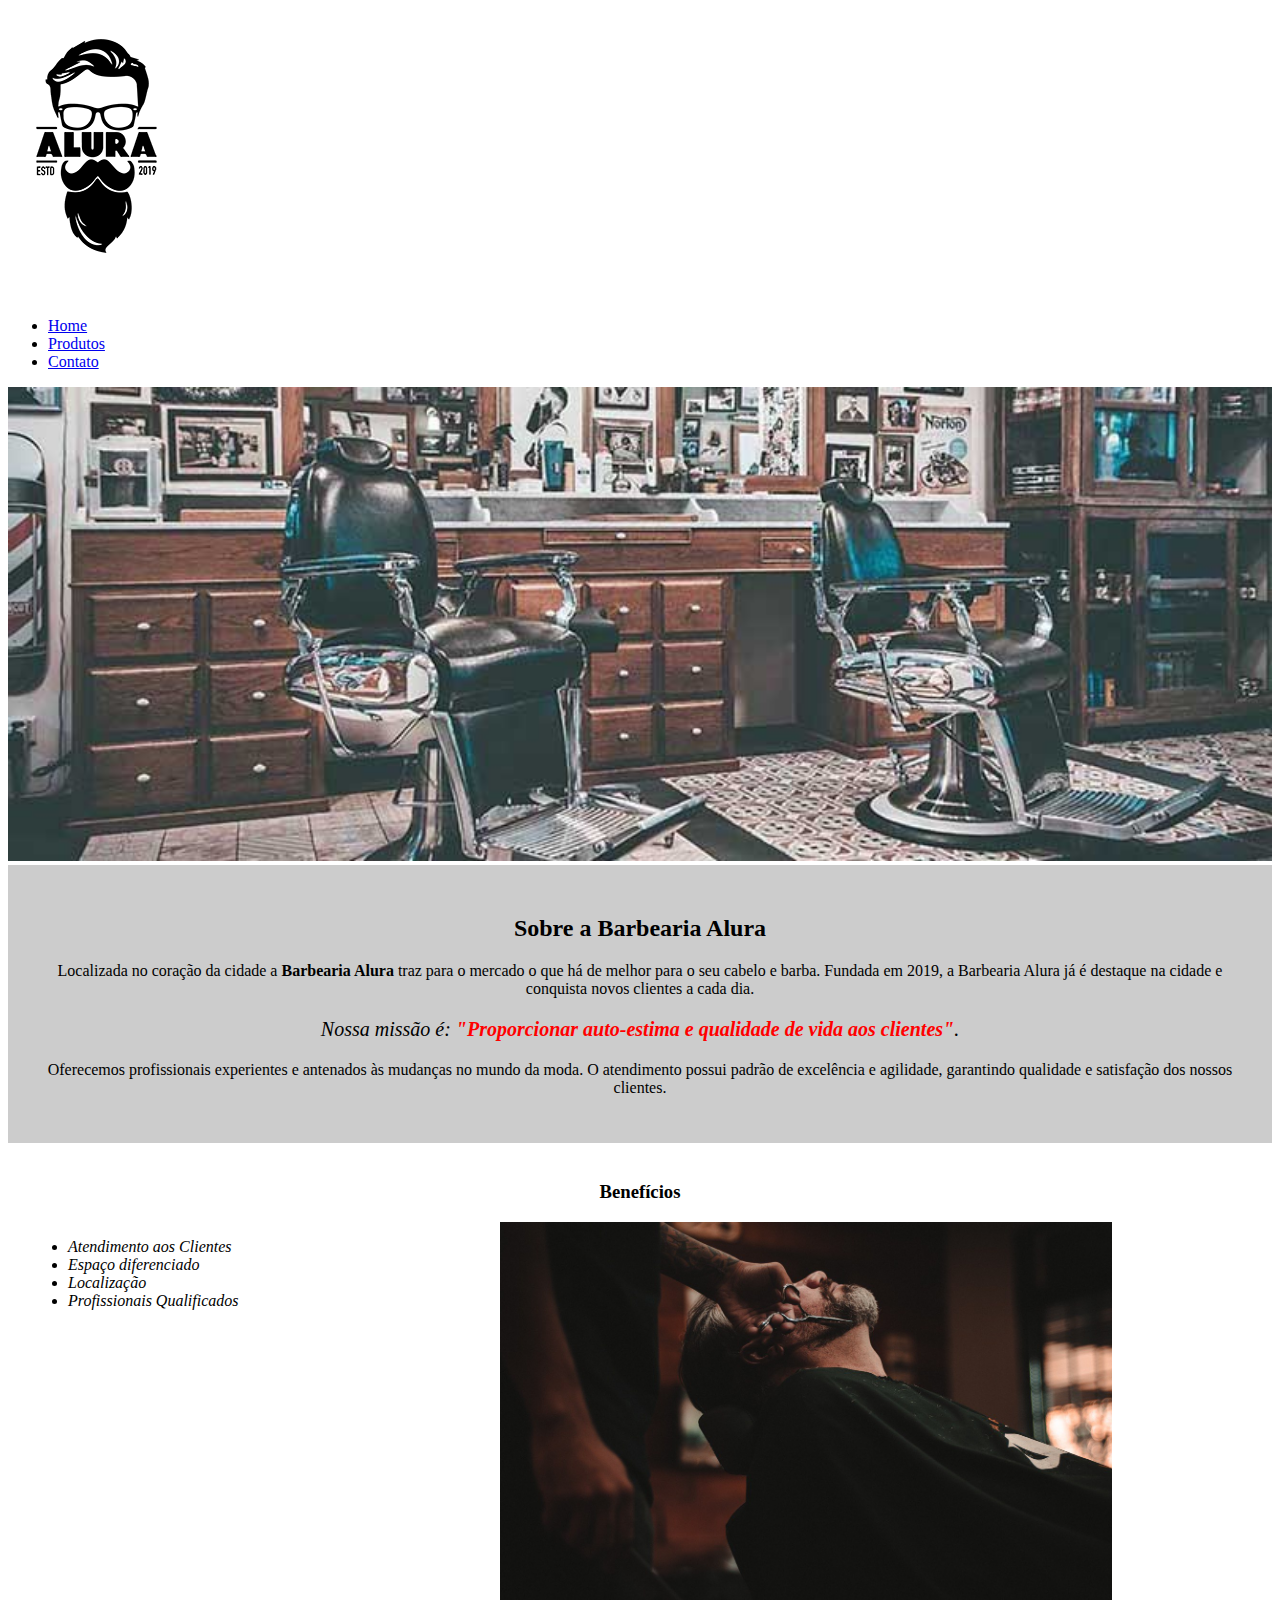
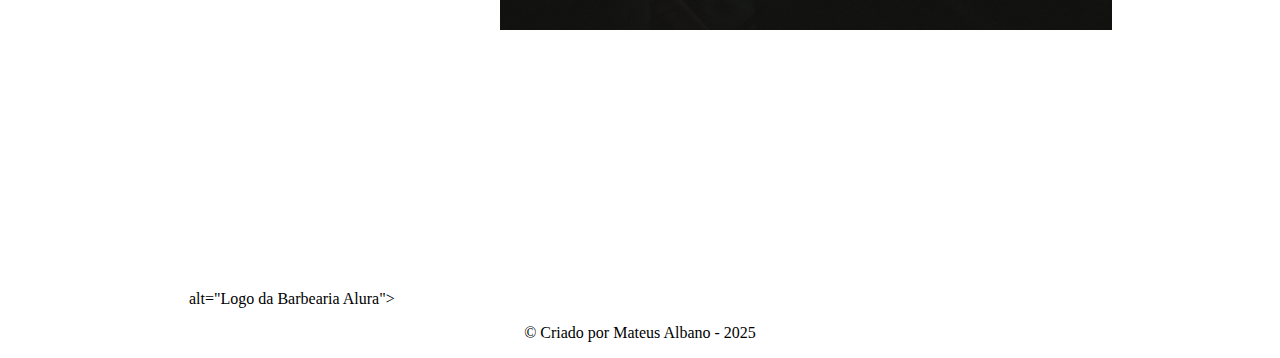
==== index.html @ 30a3f011 "." ====
<!DOCTYPE html>
<html lang="pt-br">
	<head>
		<meta charset="UTF-8">
		<title>Barbearia Alura</title>
		<link rel="stylesheet" href="style.css">
	</head>

	<body>
		<header>
      <div class="caixa">
      <h1><img src="logo.png"></h1>

      <nav>
      <ul>
        <li><a href="index.html">Home</a></li>
        <li><a href="produtos.html">Produtos</a></li>
        <li><a href="contato.html">Contato</a></li>
      </ul>
      </nav>
      </div>
    </header>
		<img id="banner" src="banner.jpg">
		<div class="principal">
			<h2 class="titulo-centralizado">Sobre a Barbearia Alura</h2>
	 
			<p>Localizada no coração da cidade a <strong>Barbearia Alura</strong> traz para o mercado o que há de melhor para o seu cabelo e barba. Fundada em 2019, a Barbearia Alura já é destaque na cidade e conquista novos clientes a cada dia.</p>

			<p id="missao"><em>Nossa missão é: <strong>"Proporcionar auto-estima e qualidade de vida aos clientes"</strong>.</em></p>

			<p>Oferecemos profissionais experientes e antenados às mudanças no mundo da moda. O atendimento possui padrão de excelência e agilidade, garantindo qualidade e satisfação dos nossos clientes.</p>
		</div>

		<div class="beneficios">
			<h3 class="titulo-centralizado">Benefícios</h3>

			<ul>
				<li class="itens">Atendimento aos Clientes</li>
				<li class="itens">Espaço diferenciado</li>
				<li class="itens">Localização</li>
				<li class="itens">Profissionais Qualificados</li>
			</ul>

			<img src="beneficios.jpg" class="imagembeneficios">
		</div>
		<footer>
			<img src="logo-branco.png"> alt="Logo da Barbearia Alura">
			<p class="copyright">&copy; Criado por Mateus Albano - 2025</p>
		  </footer>
	</body>
</html>
---- style.css ----
#banner {
	width:100%;
}

.principal{
	background: #CCCCCC;
	padding: 30px;
}

.titulo-principal {
	padding-left: 20px;
}

.titulo-centralizado {
	text-align: center
}

p {
	text-align: center;
}

#missao {
	font-size: 20px
}

em strong {
	color: #FF0000;
}

.itens {
	font-style: italic
}

.beneficios {
	background: #FFFFFF;
	padding: 20px;
}

ul {
	display: inline-block;
	vertical-align: top;
	width: 20%;
	margin-right: 15%;
}

.imagembeneficios {
	width: 50%;
}
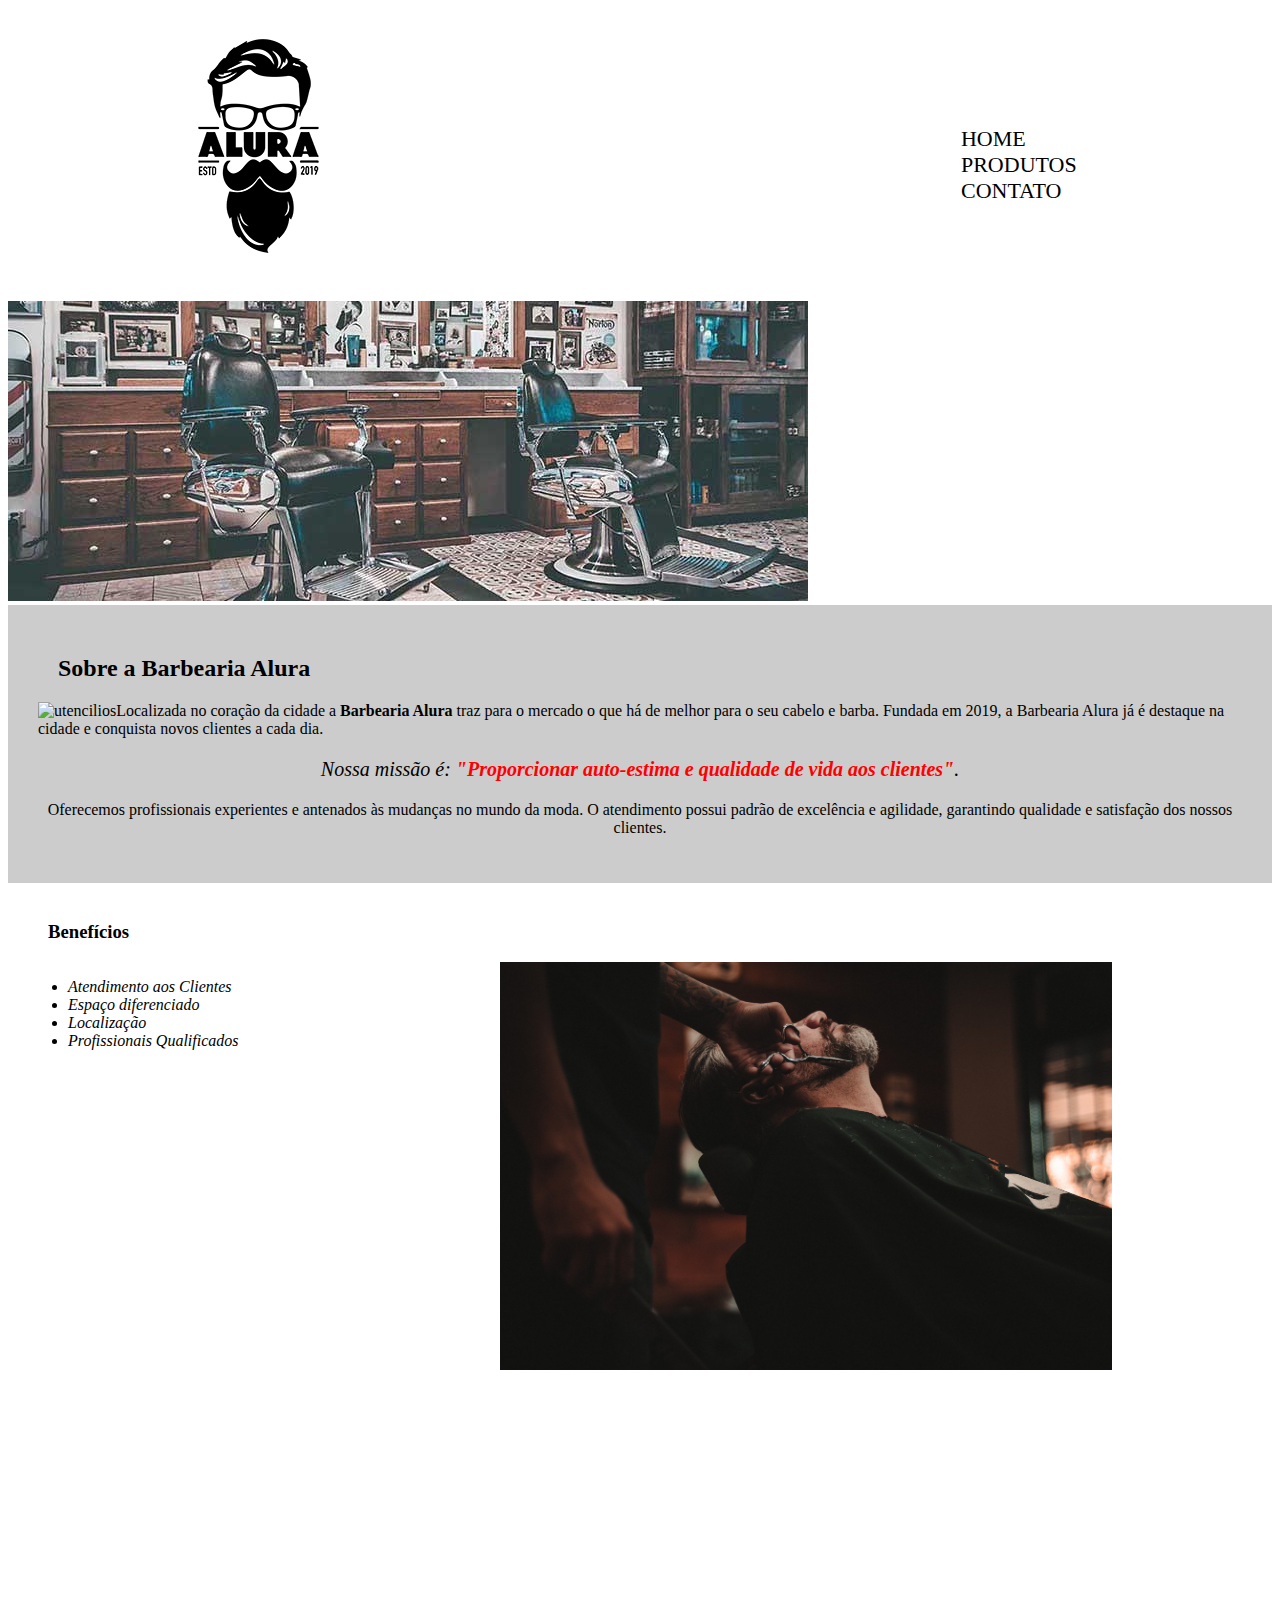
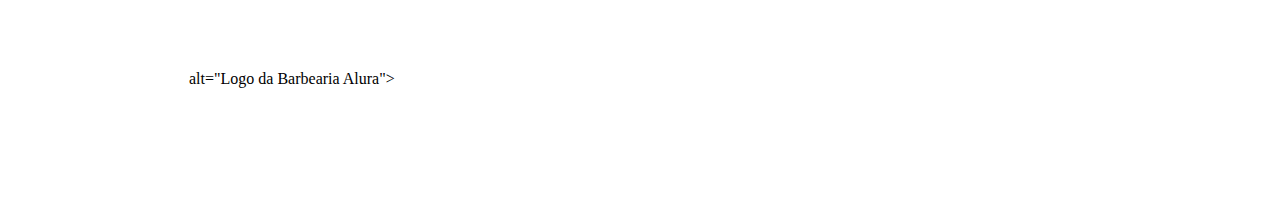
==== commit 00c3bb81: "." ====
--- a/index.html
+++ b/index.html
@@ -20,19 +20,20 @@
       </nav>
       </div>
     </header>
-		<img id="banner" src="banner.jpg">
-		<div class="principal">
-			<h2 class="titulo-centralizado">Sobre a Barbearia Alura</h2>
-	 
+		<img class="banner" src="banner.jpg">
+		<main>
+		<section class="principal">
+			<h2 class="titulo-principal">Sobre a Barbearia Alura</h2>
+	        <img class="utensilios" src="utencilios.jpg" alt="utencilios"
 			<p>Localizada no coração da cidade a <strong>Barbearia Alura</strong> traz para o mercado o que há de melhor para o seu cabelo e barba. Fundada em 2019, a Barbearia Alura já é destaque na cidade e conquista novos clientes a cada dia.</p>
 
 			<p id="missao"><em>Nossa missão é: <strong>"Proporcionar auto-estima e qualidade de vida aos clientes"</strong>.</em></p>
 
 			<p>Oferecemos profissionais experientes e antenados às mudanças no mundo da moda. O atendimento possui padrão de excelência e agilidade, garantindo qualidade e satisfação dos nossos clientes.</p>
-		</div>
+		</section>
 
-		<div class="beneficios">
-			<h3 class="titulo-centralizado">Benefícios</h3>
+		<section class="beneficios">
+			<h3 class="titulo-principal">Benefícios</h3>
 
 			<ul>
 				<li class="itens">Atendimento aos Clientes</li>
@@ -42,7 +43,8 @@
 			</ul>
 
 			<img src="beneficios.jpg" class="imagembeneficios">
-		</div>
+		</section>
+	    </main>
 		<footer>
 			<img src="logo-branco.png"> alt="Logo da Barbearia Alura">
 			<p class="copyright">&copy; Criado por Mateus Albano - 2025</p>
--- a/style.css
+++ b/style.css
@@ -1,3 +1,5 @@
+@import url(produtos.css);
+
 #banner {
 	width:100%;
 }
@@ -12,7 +14,7 @@
 }
 
 .titulo-centralizado {
-	text-align: center
+	text-align: center;
 }
 
 p {
@@ -20,7 +22,7 @@
 }
 
 #missao {
-	font-size: 20px
+	font-size: 20px;
 }
 
 em strong {
@@ -28,7 +30,7 @@
 }
 
 .itens {
-	font-style: italic
+	font-style: italic;
 }
 
 .beneficios {
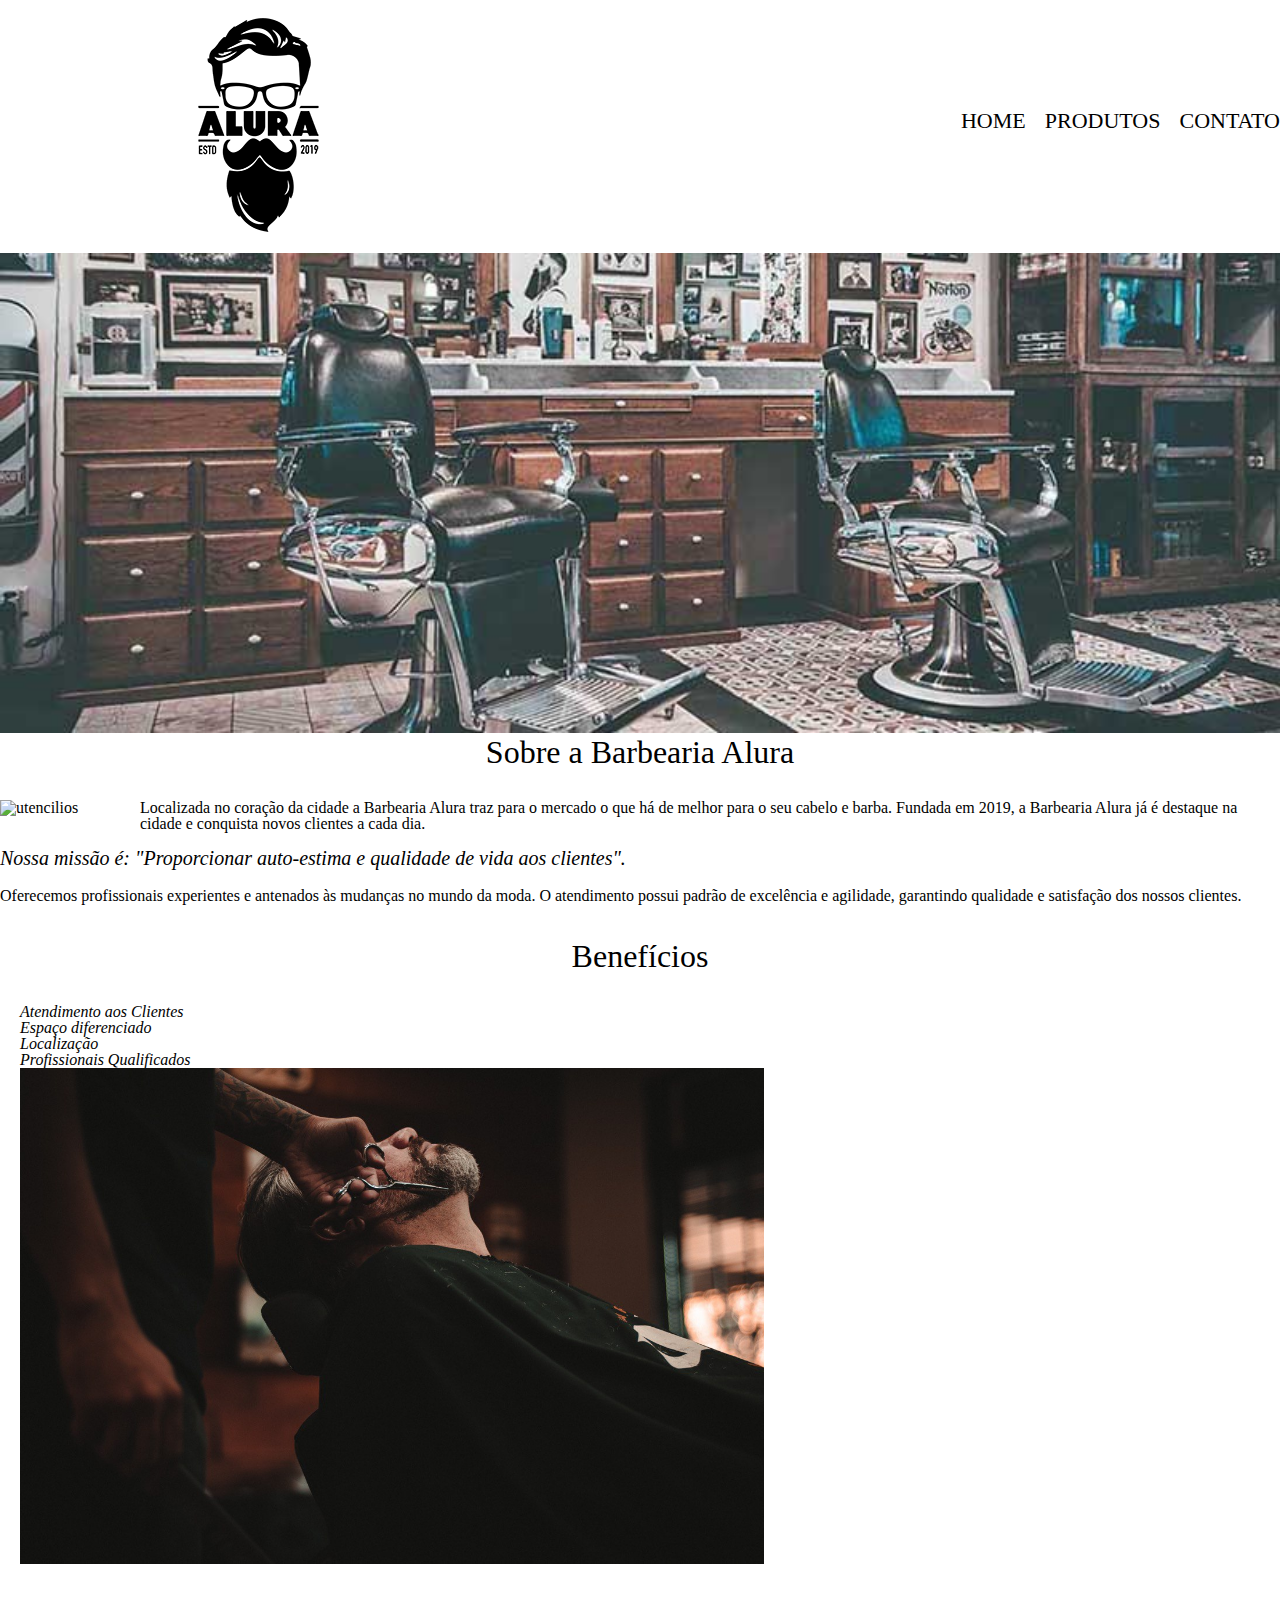
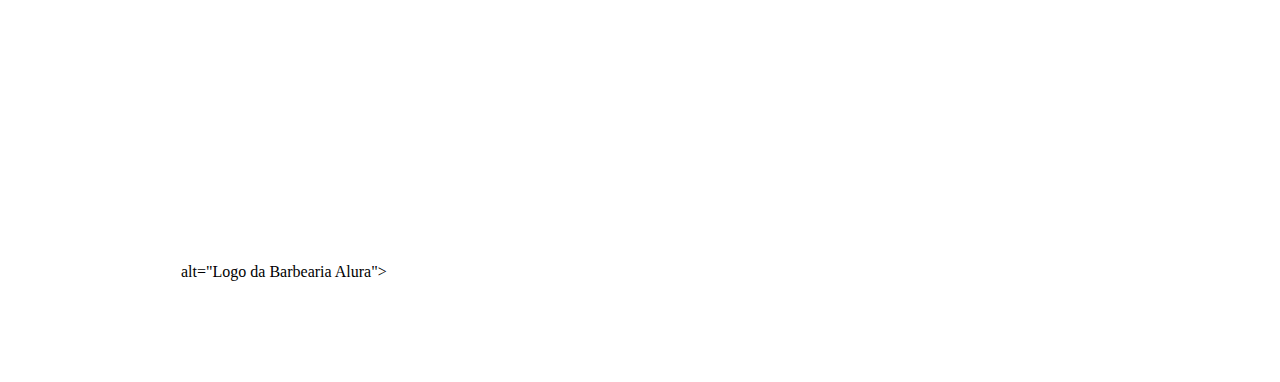
==== commit e2490d65: "." ====
--- a/index.html
+++ b/index.html
@@ -3,6 +3,13 @@
 	<head>
 		<meta charset="UTF-8">
 		<title>Barbearia Alura</title>
+
+		<link rel="preconnect" href="https://fonts.googleapis.com">
+        <link rel="preconnect" href="https://fonts.gstatic.com" crossorigin>
+
+        <link href="https://fonts.googleapis.com/css2?family=Roboto:ital,wght@0,100..900;1,100..900&display=swap" rel="stylesheet">
+
+		<link rel="stylesheet" href="reset.css">
 		<link rel="stylesheet" href="style.css">
 	</head>
 
--- a/style.css
+++ b/style.css
@@ -1,32 +1,40 @@
 @import url(produtos.css);
 
-#banner {
+.banner {
 	width:100%;
 }
 
-.principal{
-	background: #CCCCCC;
-	padding: 30px;
+.titulo-principal {
+	text-align: center;
+	font-size: 2em;
+	margin: 0 0 1em;
+	clear: left;
 }
 
-.titulo-principal {
-	padding-left: 20px;
+.principal p{
+	margin: 0 0 1em;
 }
 
-.titulo-centralizado {
-	text-align: center;
+.principal strong{
+	font-weight: bolt;
 }
 
-p {
-	text-align: center;
+.principal em{
+	font-style: italic;
 }
 
 #missao {
 	font-size: 20px;
 }
 
-em strong {
-	color: #FF0000;
+.utensilios{
+	width: 120px;
+	float: left;
+	margin: 0 20px 20px 0;
+}
+
+.imagembeneficios {
+	width: 60%;
 }
 
 .itens {
@@ -37,14 +45,3 @@
 	background: #FFFFFF;
 	padding: 20px;
 }
-
-ul {
-	display: inline-block;
-	vertical-align: top;
-	width: 20%;
-	margin-right: 15%;
-}
-
-.imagembeneficios {
-	width: 50%;
-}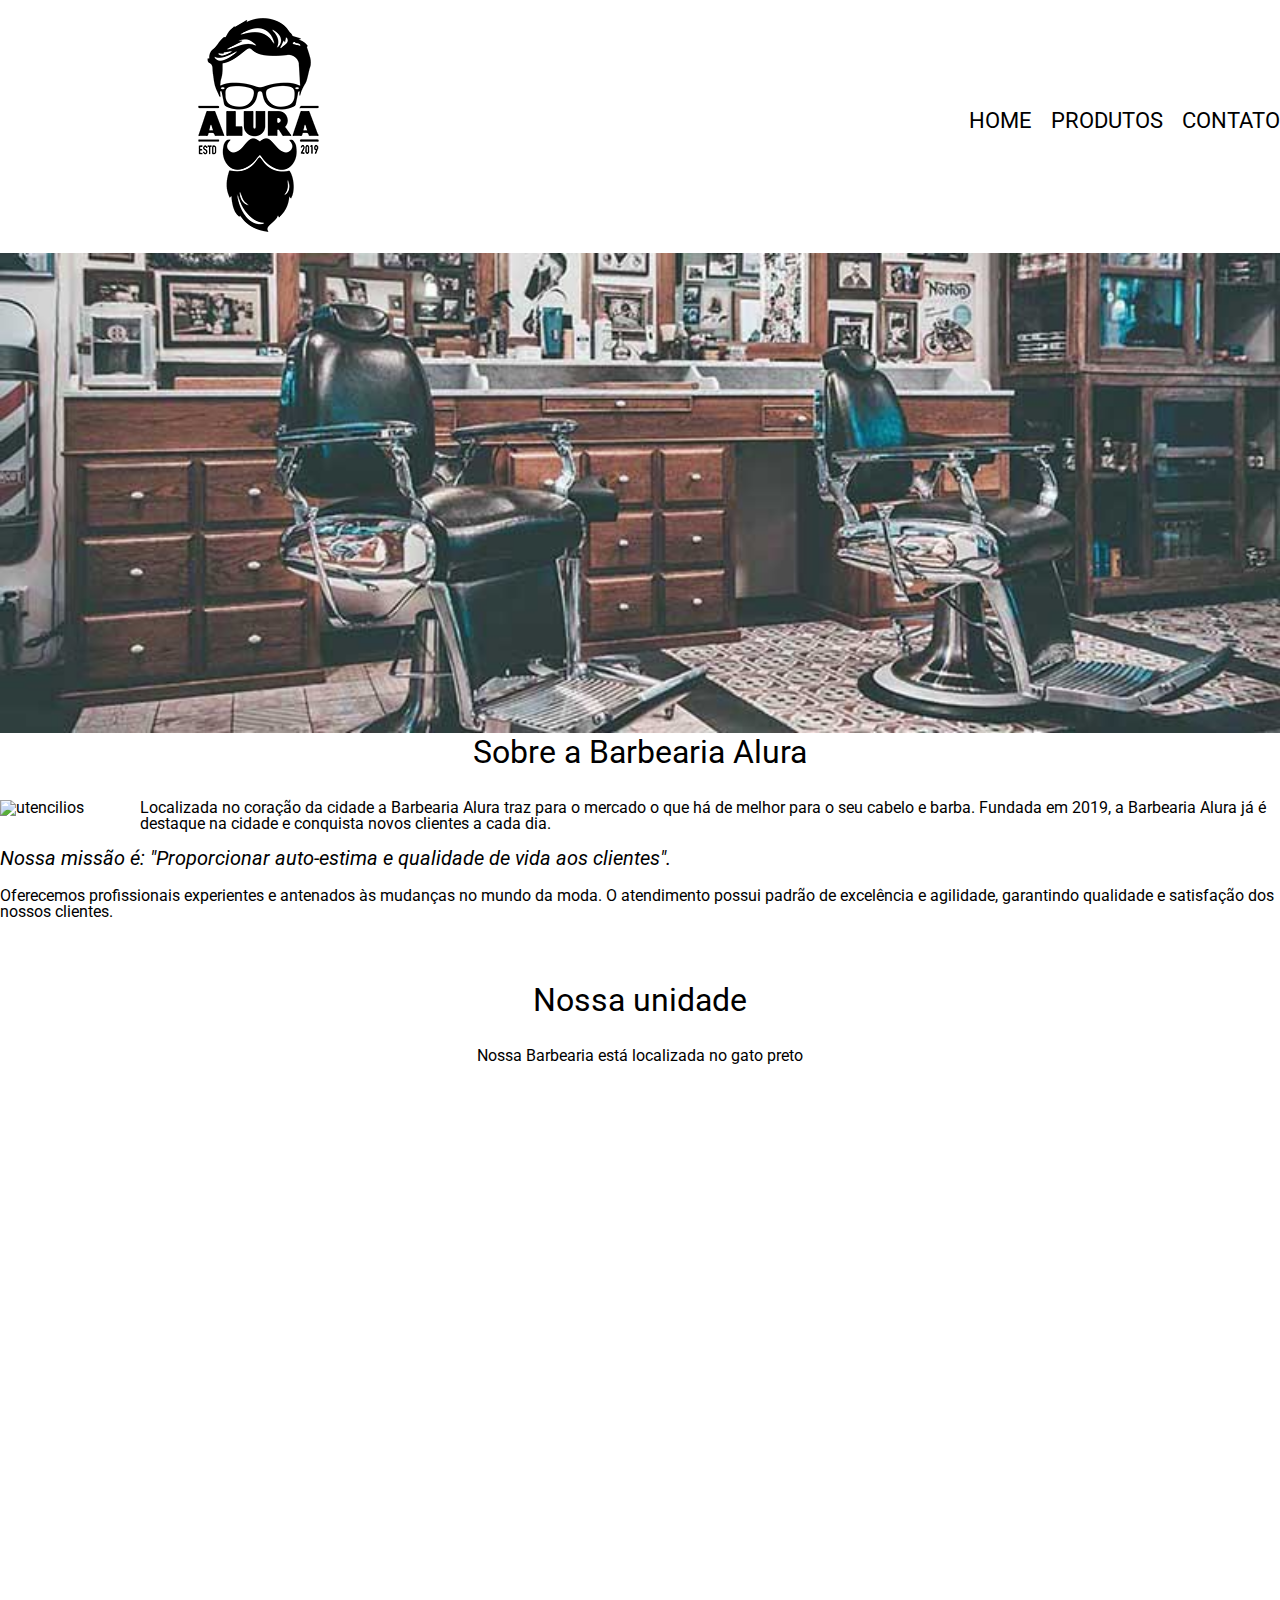
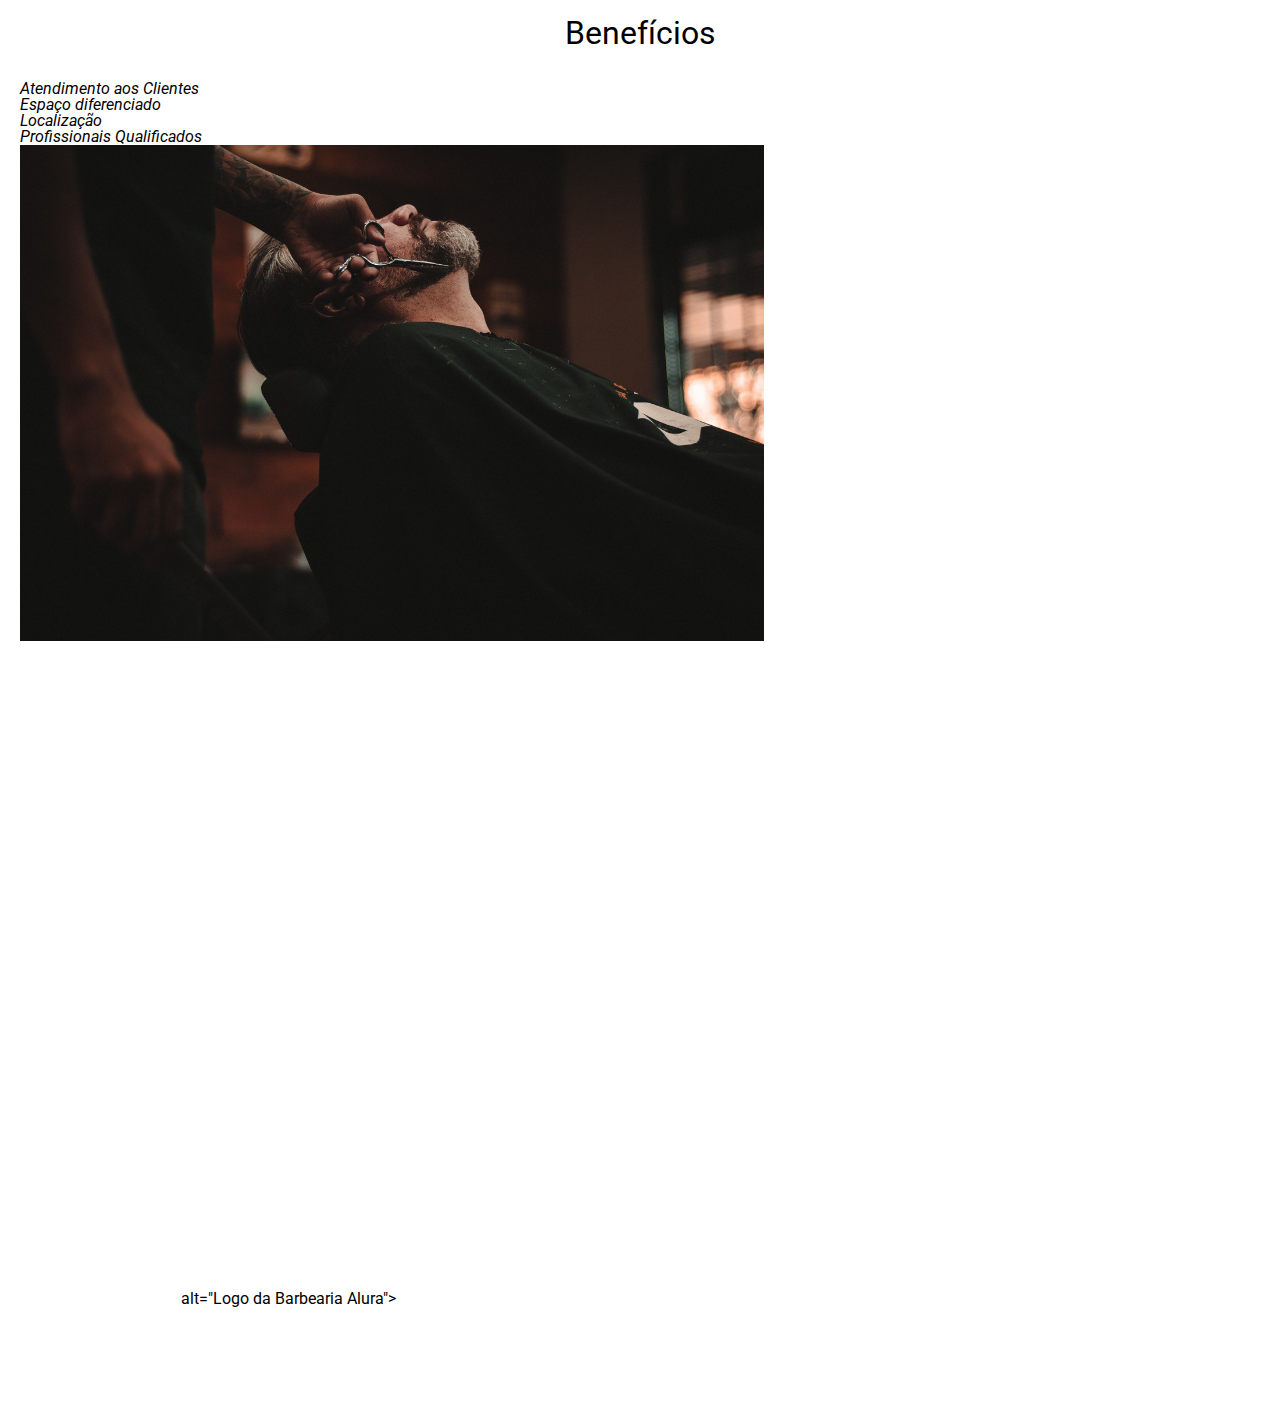
==== commit 0afdb4fd: "." ====
--- a/index.html
+++ b/index.html
@@ -38,7 +38,13 @@
 
 			<p>Oferecemos profissionais experientes e antenados às mudanças no mundo da moda. O atendimento possui padrão de excelência e agilidade, garantindo qualidade e satisfação dos nossos clientes.</p>
 		</section>
+        
+		<section class="mapa">
+			<h3 class="titulo-principal">Nossa unidade</h3>
+			<p>Nossa Barbearia está localizada no gato preto</p>
 
+			<iframe src="https://www.google.com/maps/embed?pb=!1m18!1m12!1m3!1d1716.469434091411!2d-49.27812072218901!3d-25.4307005238705!2m3!1f0!2f0!3f0!3m2!1i1024!2i768!4f13.1!3m3!1m2!1s0x94dce40d139c1a7f%3A0xa064ce30c9a856b1!2sRestaurante%20Gato%20Preto!5e0!3m2!1spt-BR!2sbr!4v1743503629495!5m2!1spt-BR!2sbr" width="100%" height="450" style="border:0;" allowfullscreen="" loading="lazy" referrerpolicy="no-referrer-when-downgrade"></iframe>
+		</section>
 		<section class="beneficios">
 			<h3 class="titulo-principal">Benefícios</h3>
 
@@ -50,6 +56,10 @@
 			</ul>
 
 			<img src="beneficios.jpg" class="imagembeneficios">
+
+			<div class="video">
+				<iframe width="560" height="315" src="https://www.youtube.com/embed/wcVVXUV0YUY?si=PmMMXOGpDenG_Gcp" title="YouTube video player" frameborder="0" allow="accelerometer; autoplay; clipboard-write; encrypted-media; gyroscope; picture-in-picture; web-share" referrerpolicy="strict-origin-when-cross-origin" allowfullscreen></iframe>
+			</div>
 		</section>
 	    </main>
 		<footer>
--- a/style.css
+++ b/style.css
@@ -1,4 +1,8 @@
 @import url(produtos.css);
+
+body{
+	font-family: 'Roboto', sans-serif;
+}
 
 .banner {
 	width:100%;
@@ -45,3 +49,17 @@
 	background: #FFFFFF;
 	padding: 20px;
 }
+
+.mapa {
+	padding: 3em 0;
+}
+
+.mapa p{
+	margin: 0 0 2em;
+	text-align: center;
+}
+
+.video{
+	width: 560px;
+	margin: 1em auto;
+}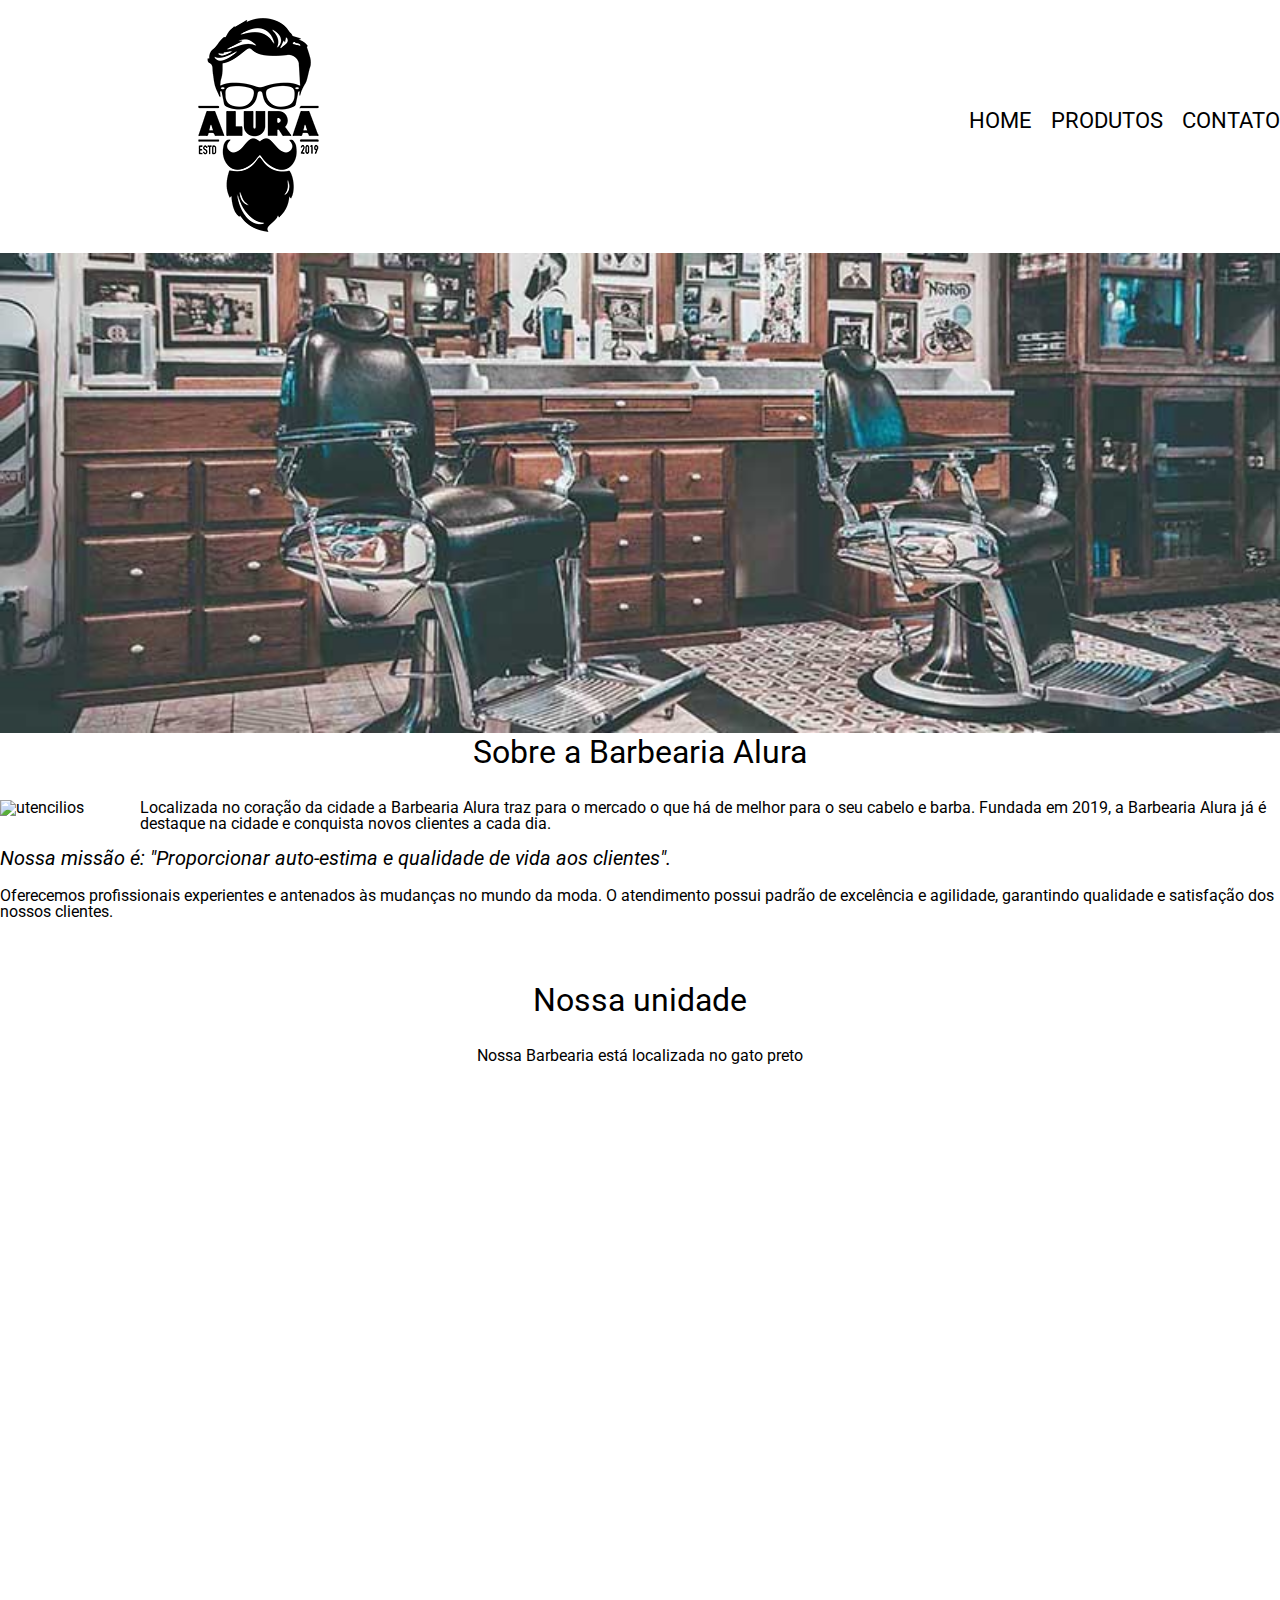
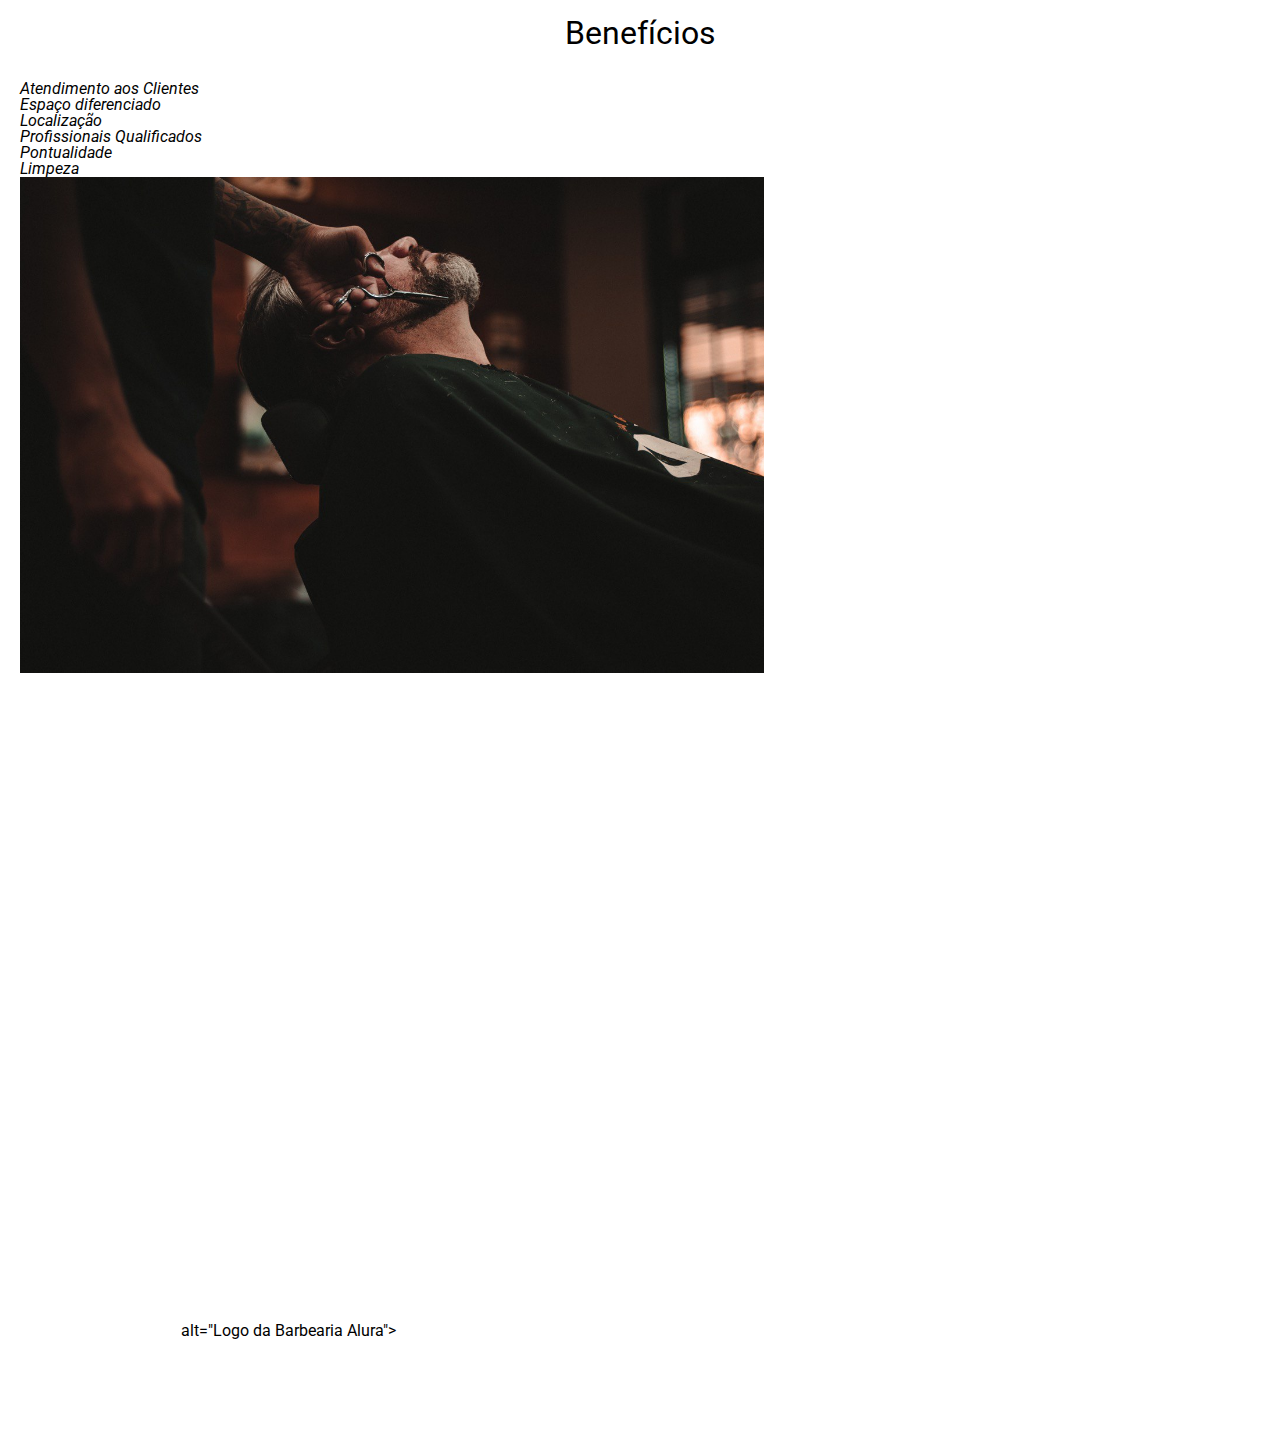
==== commit 09a53052: "." ====
--- a/index.html
+++ b/index.html
@@ -45,14 +45,18 @@
 
 			<iframe src="https://www.google.com/maps/embed?pb=!1m18!1m12!1m3!1d1716.469434091411!2d-49.27812072218901!3d-25.4307005238705!2m3!1f0!2f0!3f0!3m2!1i1024!2i768!4f13.1!3m3!1m2!1s0x94dce40d139c1a7f%3A0xa064ce30c9a856b1!2sRestaurante%20Gato%20Preto!5e0!3m2!1spt-BR!2sbr!4v1743503629495!5m2!1spt-BR!2sbr" width="100%" height="450" style="border:0;" allowfullscreen="" loading="lazy" referrerpolicy="no-referrer-when-downgrade"></iframe>
 		</section>
+
 		<section class="beneficios">
 			<h3 class="titulo-principal">Benefícios</h3>
 
-			<ul>
+			<div class="conteudo-beneficios">
+			<ul classe="lista-beneficios">
 				<li class="itens">Atendimento aos Clientes</li>
 				<li class="itens">Espaço diferenciado</li>
 				<li class="itens">Localização</li>
 				<li class="itens">Profissionais Qualificados</li>
+				<li class="itens">Pontualidade</li>
+				<li class="itens">Limpeza</li>
 			</ul>
 
 			<img src="beneficios.jpg" class="imagembeneficios">
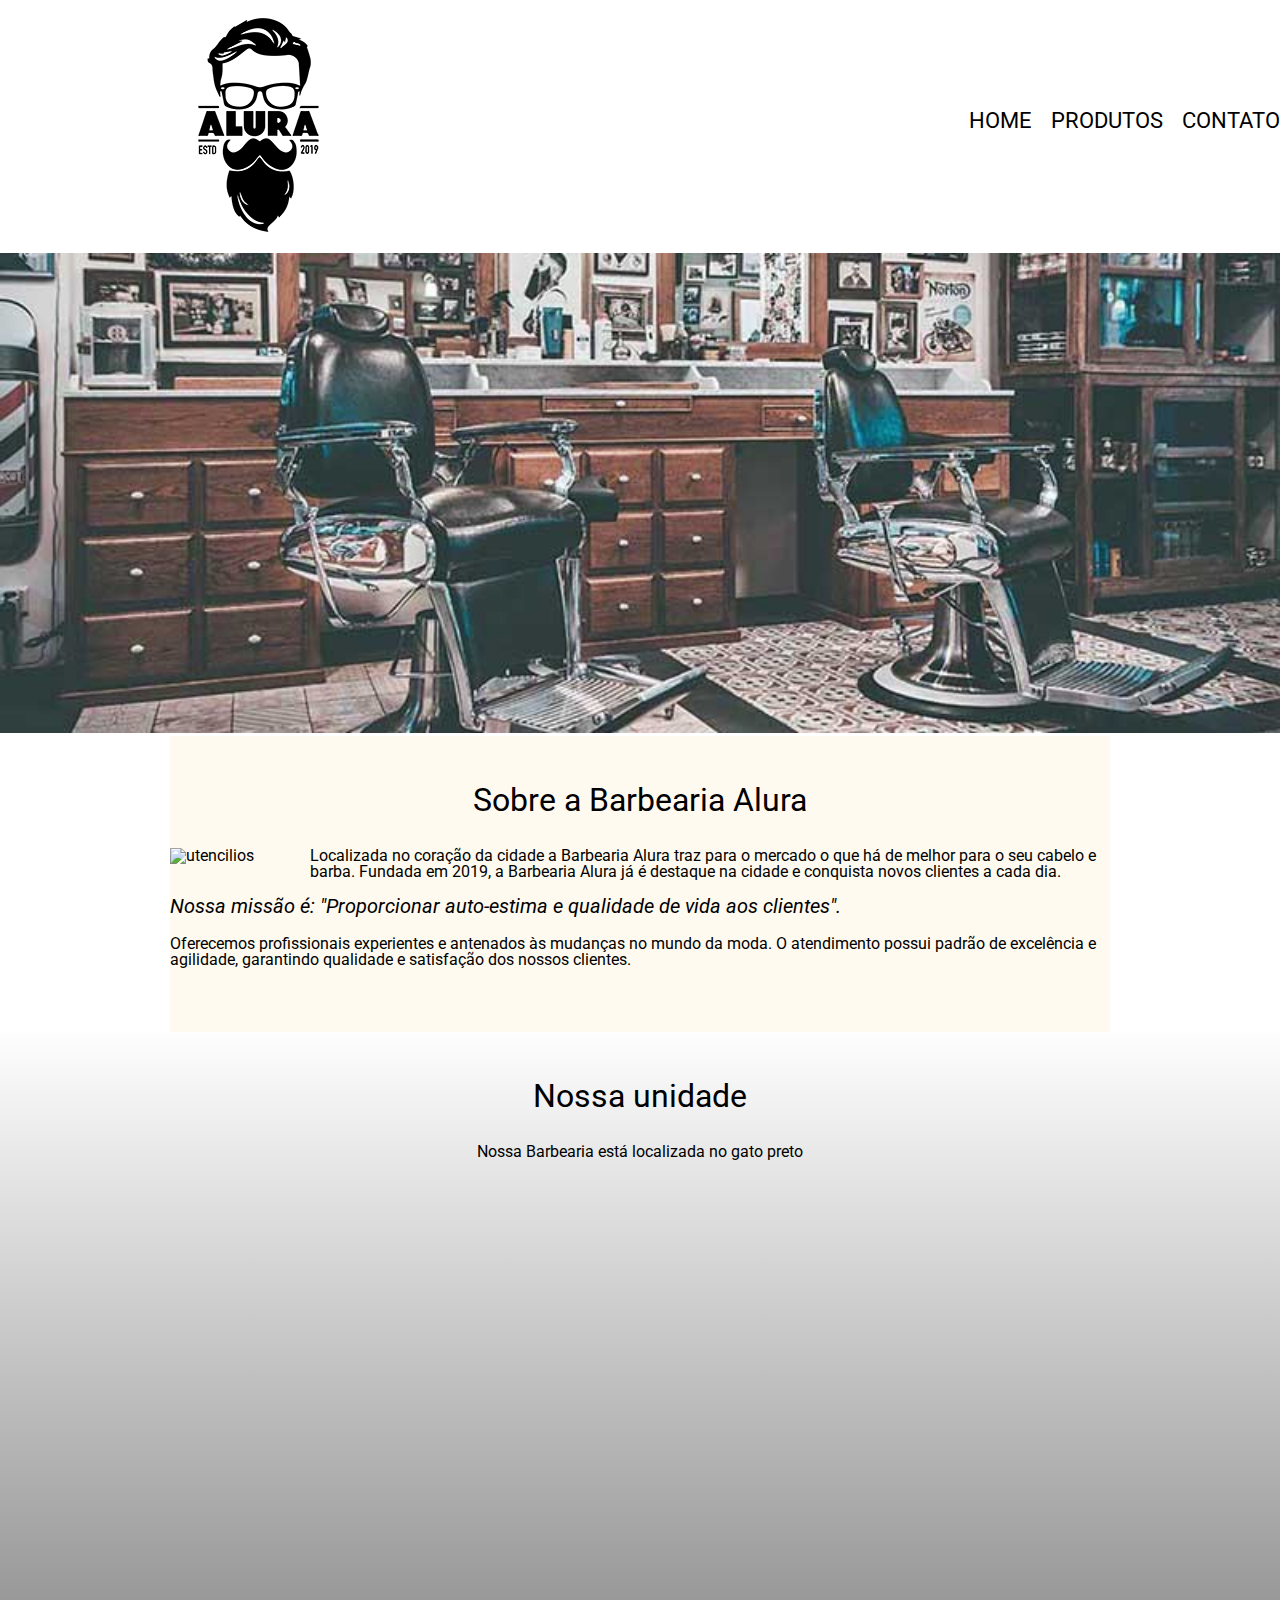
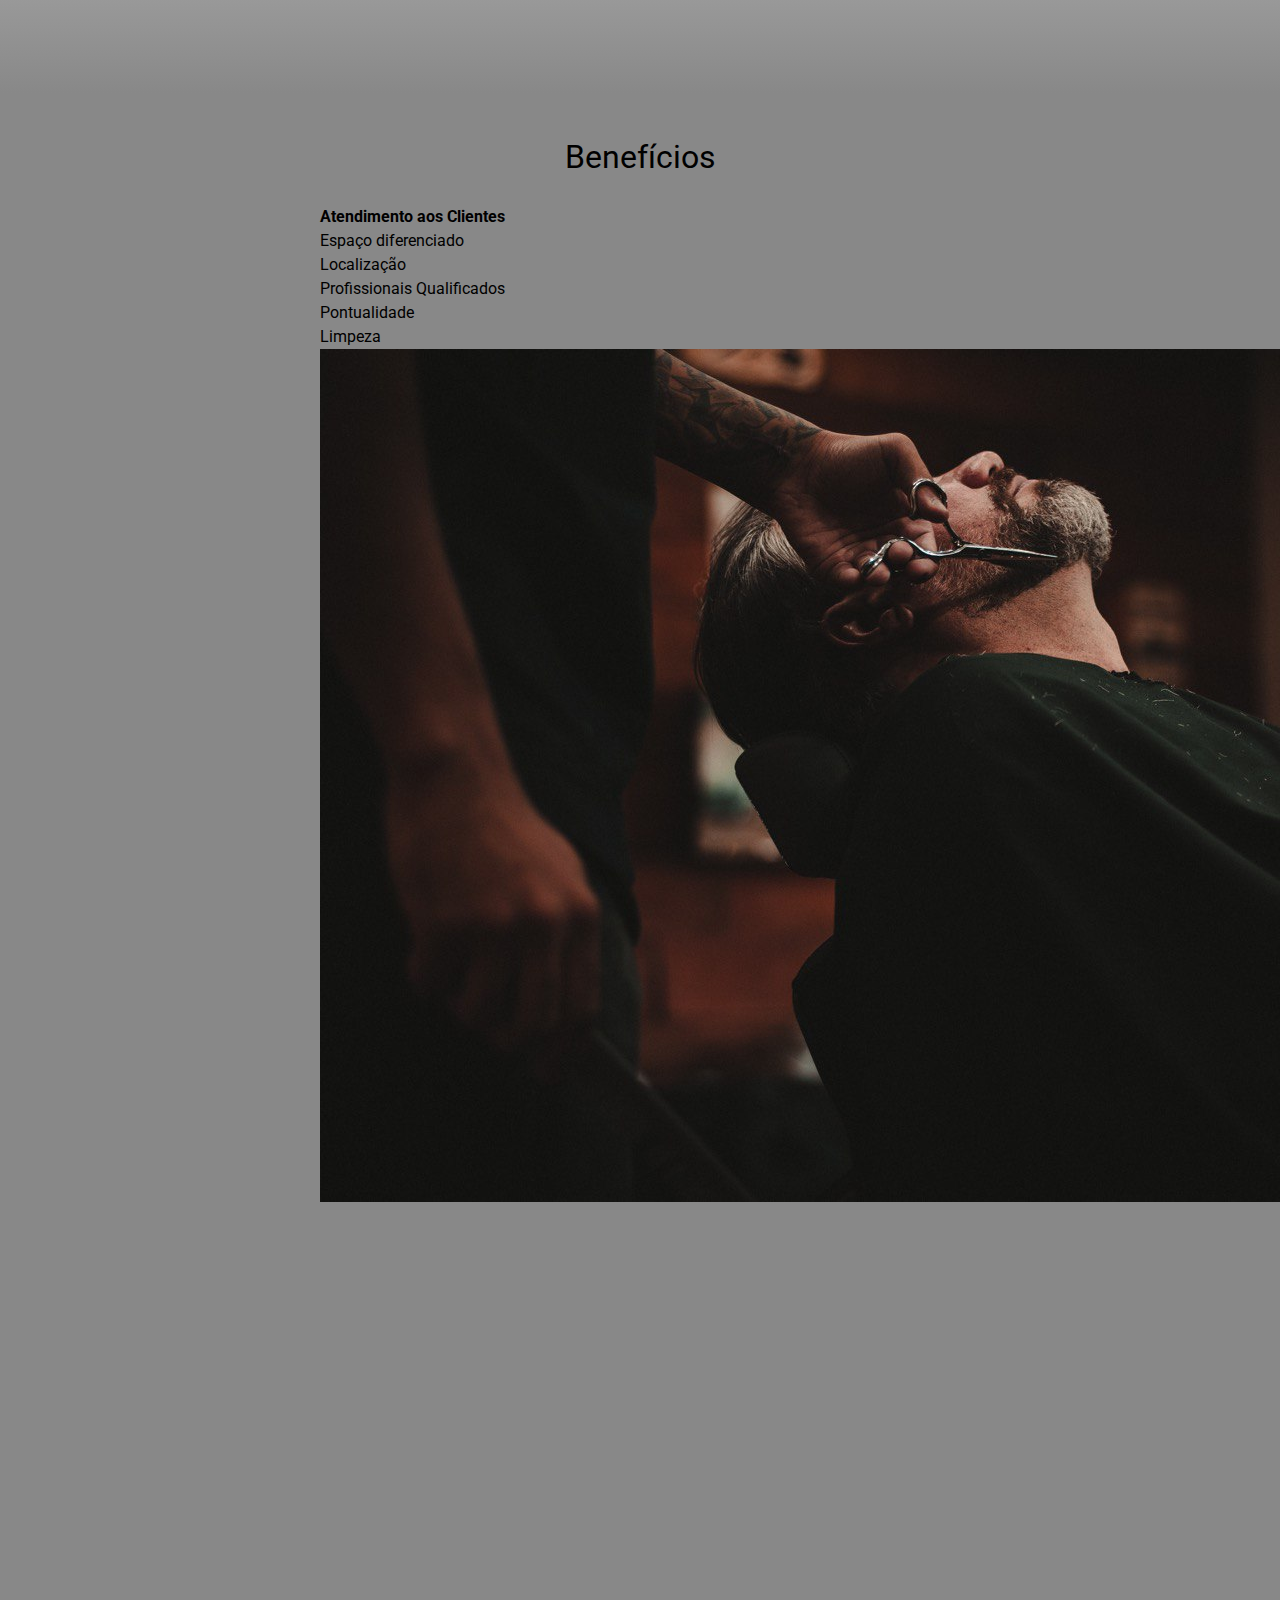
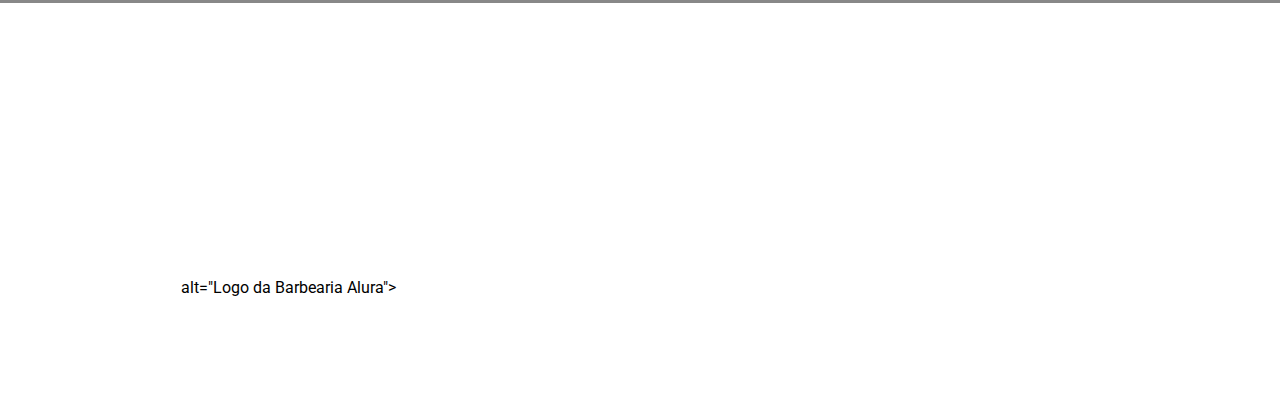
==== commit bb8348ec: "." ====
--- a/index.html
+++ b/index.html
@@ -60,6 +60,7 @@
 			</ul>
 
 			<img src="beneficios.jpg" class="imagembeneficios">
+			</div>
 
 			<div class="video">
 				<iframe width="560" height="315" src="https://www.youtube.com/embed/wcVVXUV0YUY?si=PmMMXOGpDenG_Gcp" title="YouTube video player" frameborder="0" allow="accelerometer; autoplay; clipboard-write; encrypted-media; gyroscope; picture-in-picture; web-share" referrerpolicy="strict-origin-when-cross-origin" allowfullscreen></iframe>
--- a/style.css
+++ b/style.css
@@ -13,6 +13,13 @@
 	font-size: 2em;
 	margin: 0 0 1em;
 	clear: left;
+}
+
+.principal{
+	padding: 3em 0;
+	background: floralwhite;
+	width: 940px;
+	margin: 0 auto;
 }
 
 .principal p{
@@ -37,21 +44,37 @@
 	margin: 0 20px 20px 0;
 }
 
-.imagembeneficios {
+.beneficios {
+	background: #888888;
+	padding: 3em 0;
+}
+
+.conteudo-beneficios{
+	width: 640px;
+	margin: 0 auto;
+}
+
+.lista-beneficios{
+	width: 40%;
+	display: inline-block;
+	vertical-align: top;
+}
+
+.imagem-beneficios {
 	width: 60%;
 }
 
 .itens {
-	font-style: italic;
+	line-height: 1.5;
 }
 
-.beneficios {
-	background: #FFFFFF;
-	padding: 20px;
+.itens:first-child{
+	font-weight: bold;
 }
 
 .mapa {
 	padding: 3em 0;
+	background: linear-gradient(#fefefe, #888888);
 }
 
 .mapa p{
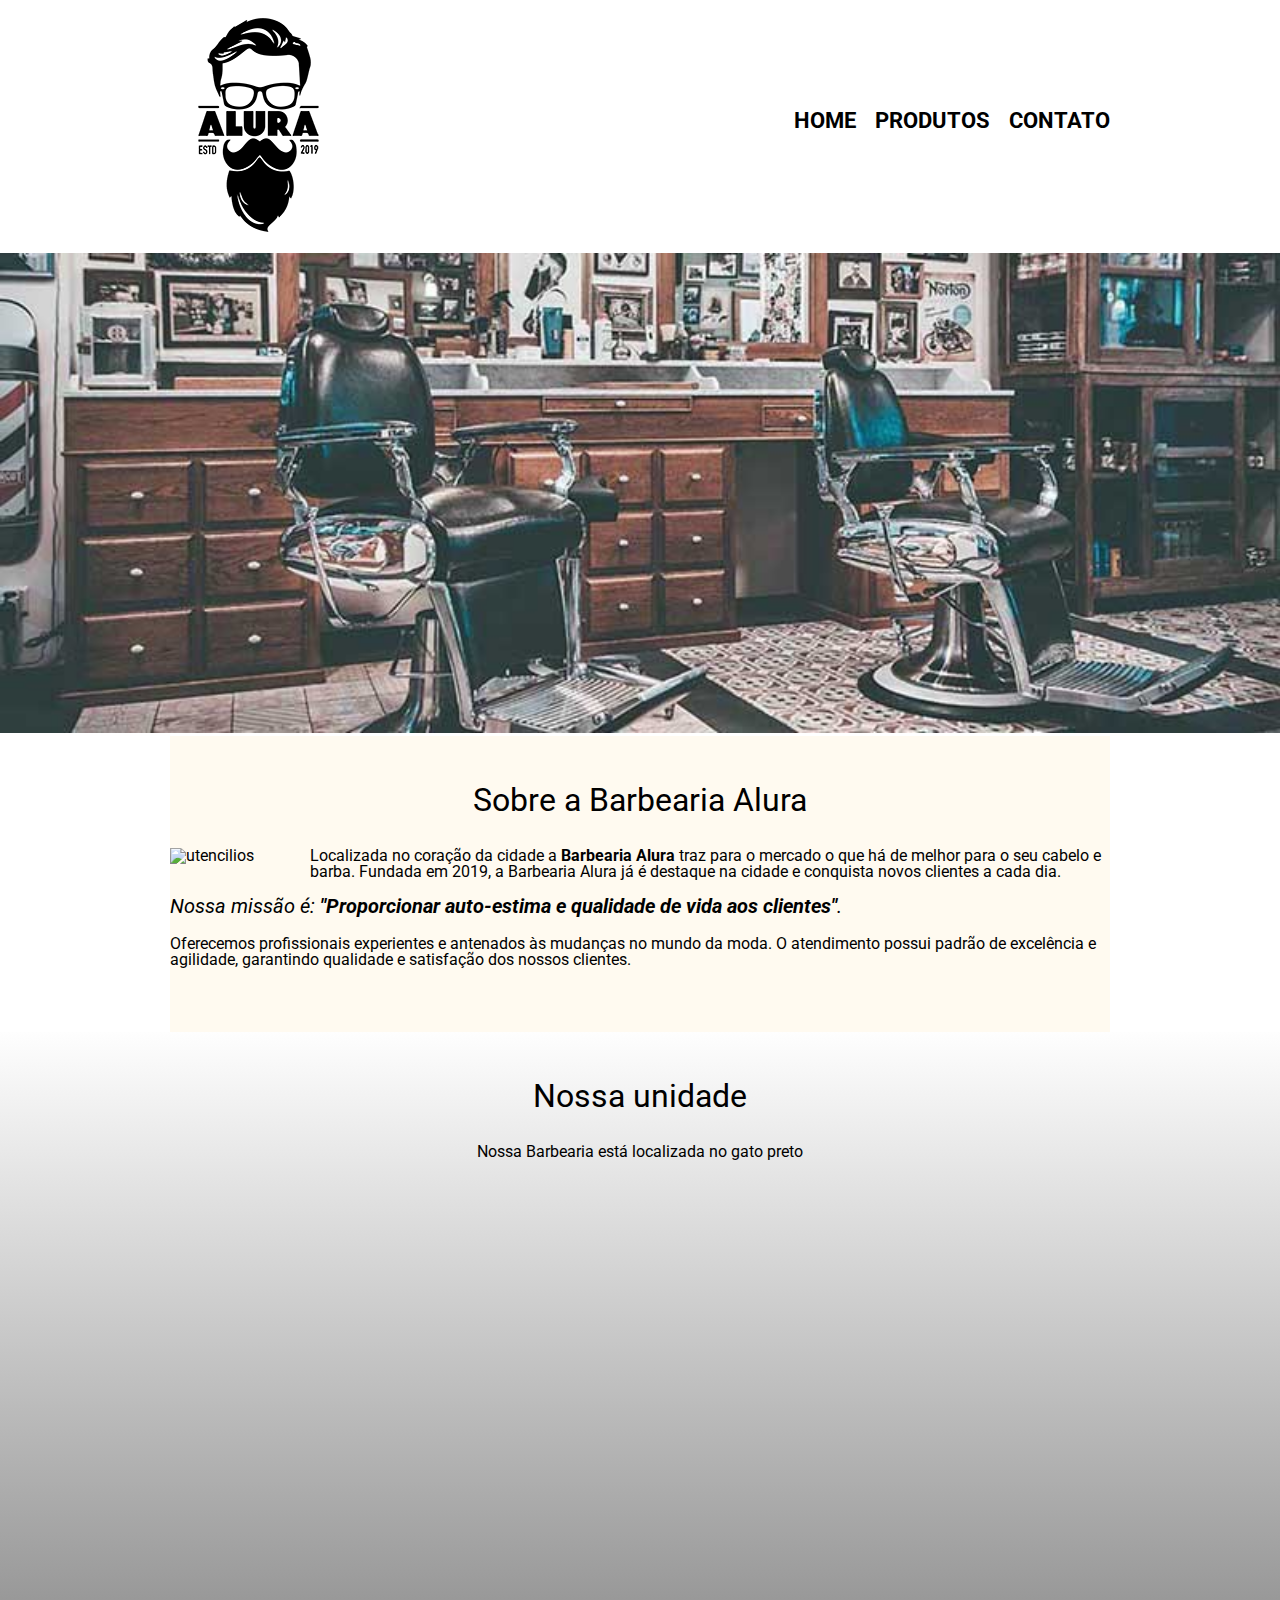
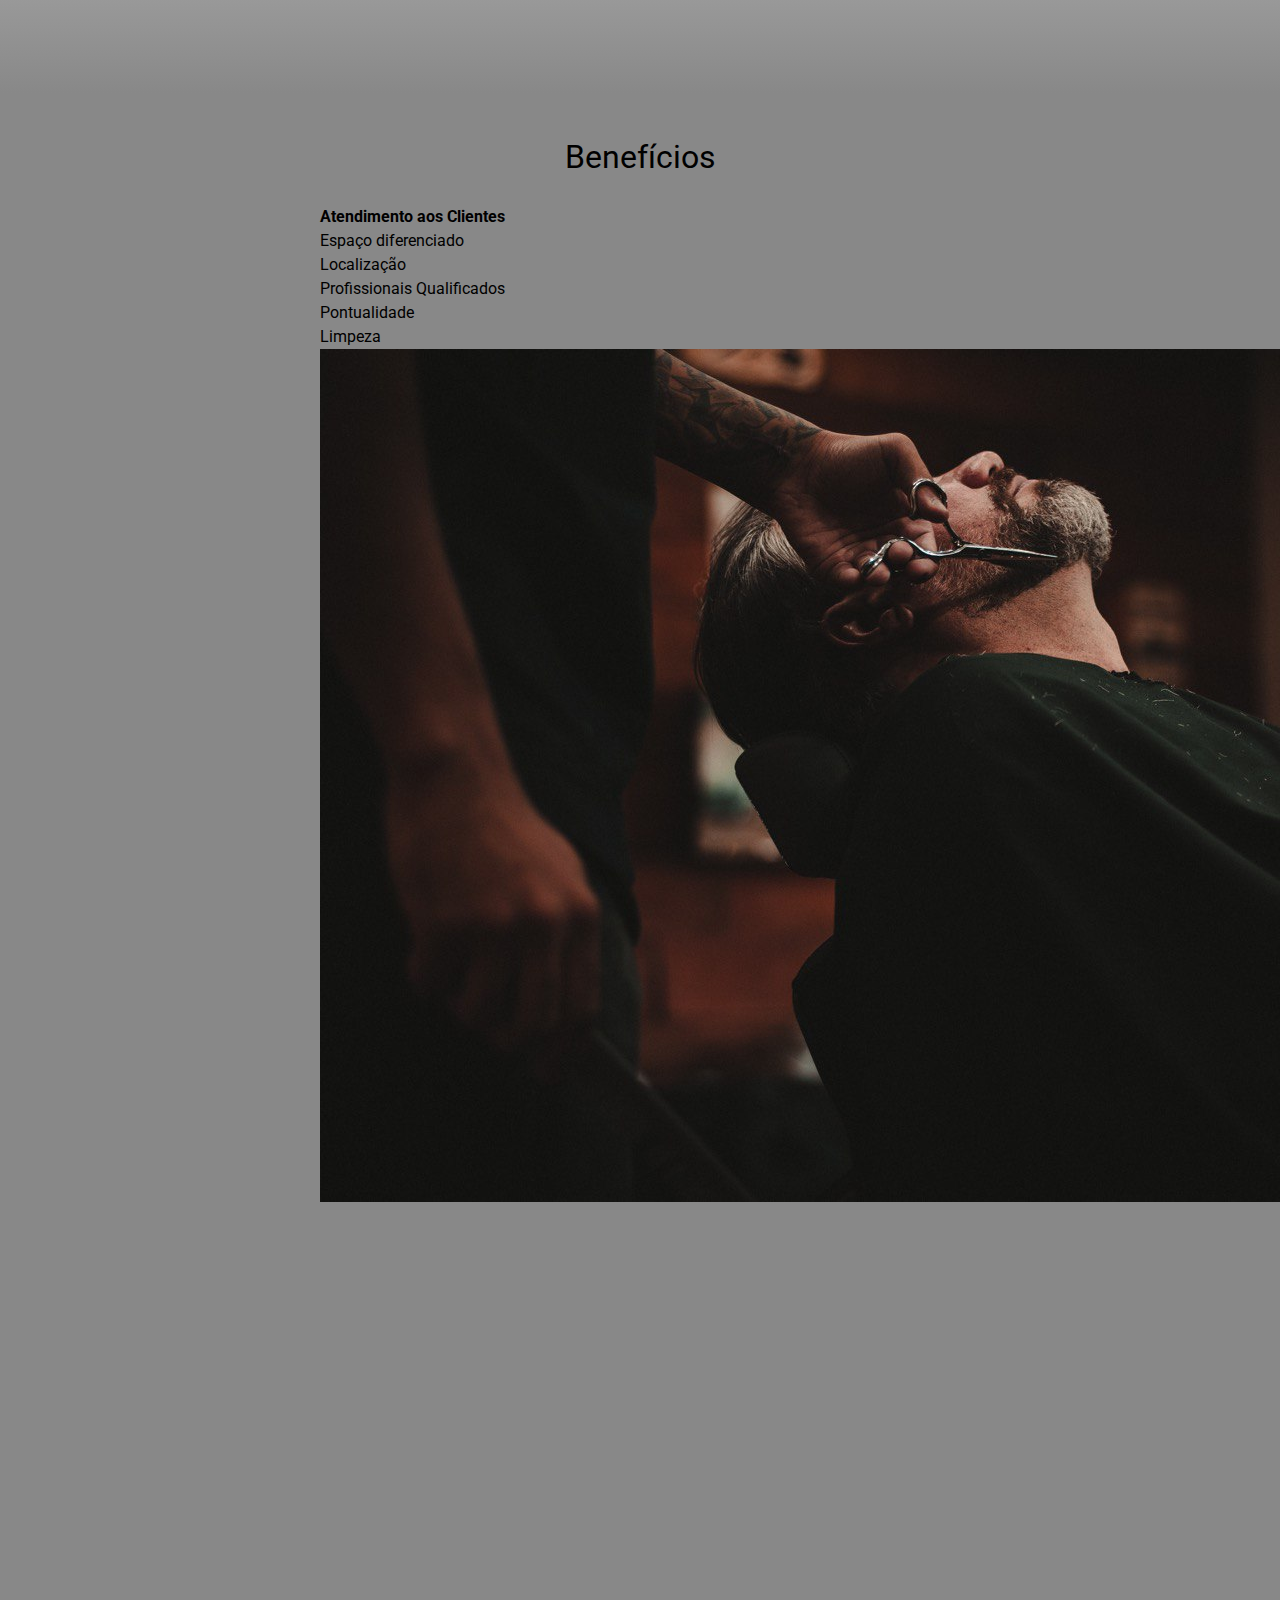
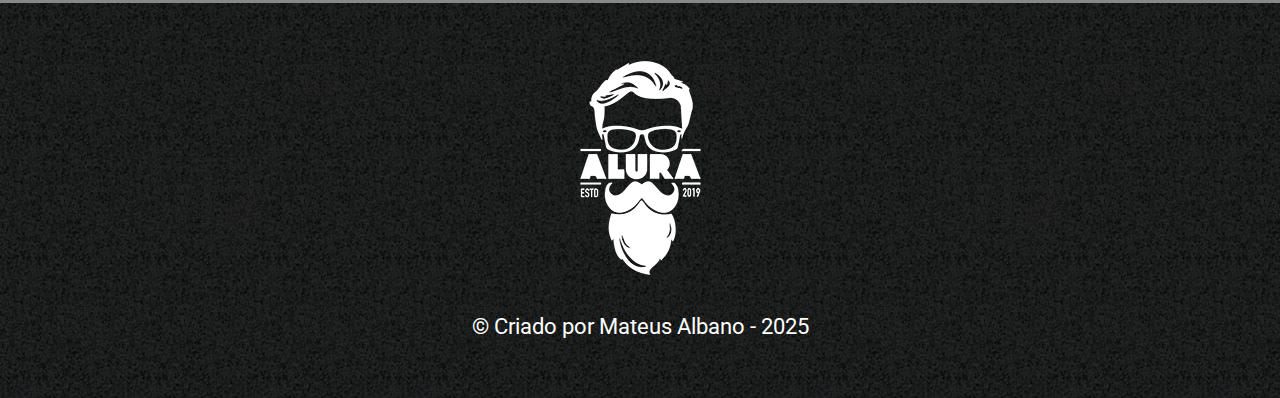
==== commit 5ebcb821: "." ====
--- a/index.html
+++ b/index.html
@@ -5,71 +5,64 @@
 		<title>Barbearia Alura</title>
 
 		<link rel="preconnect" href="https://fonts.googleapis.com">
-        <link rel="preconnect" href="https://fonts.gstatic.com" crossorigin>
-
-        <link href="https://fonts.googleapis.com/css2?family=Roboto:ital,wght@0,100..900;1,100..900&display=swap" rel="stylesheet">
-
+		<link rel="preconnect" href="https://fonts.gstatic.com" crossorigin>
+		<link href="https://fonts.googleapis.com/css2?family=Roboto:ital,wght@0,100..900;1,100..900&display=swap" rel="stylesheet">
 		<link rel="stylesheet" href="reset.css">
 		<link rel="stylesheet" href="style.css">
 	</head>
 
 	<body>
 		<header>
-      <div class="caixa">
-      <h1><img src="logo.png"></h1>
-
-      <nav>
-      <ul>
-        <li><a href="index.html">Home</a></li>
-        <li><a href="produtos.html">Produtos</a></li>
-        <li><a href="contato.html">Contato</a></li>
-      </ul>
-      </nav>
-      </div>
-    </header>
+			<div class="caixa">
+				<h1><img src="logo.png"></h1>
+				<nav>
+					<ul>
+						<li><a href="index.html">Home</a></li>
+						<li><a href="produtos.html">Produtos</a></li>
+						<li><a href="contato.html">Contato</a></li>
+					</ul>
+				</nav>
+			</div>
+		</header>
 		<img class="banner" src="banner.jpg">
 		<main>
-		<section class="principal">
-			<h2 class="titulo-principal">Sobre a Barbearia Alura</h2>
-	        <img class="utensilios" src="utencilios.jpg" alt="utencilios"
-			<p>Localizada no coração da cidade a <strong>Barbearia Alura</strong> traz para o mercado o que há de melhor para o seu cabelo e barba. Fundada em 2019, a Barbearia Alura já é destaque na cidade e conquista novos clientes a cada dia.</p>
+			<section class="principal">
+				<h2 class="titulo-principal">Sobre a Barbearia Alura</h2>
+				<img class="utensilios" src="utencilios.jpg" alt="utencilios">
+				<p>Localizada no coração da cidade a <strong>Barbearia Alura</strong> traz para o mercado o que há de melhor para o seu cabelo e barba. Fundada em 2019, a Barbearia Alura já é destaque na cidade e conquista novos clientes a cada dia.</p>
 
-			<p id="missao"><em>Nossa missão é: <strong>"Proporcionar auto-estima e qualidade de vida aos clientes"</strong>.</em></p>
+				<p id="missao"><em>Nossa missão é: <strong>"Proporcionar auto-estima e qualidade de vida aos clientes"</strong>.</em></p>
 
-			<p>Oferecemos profissionais experientes e antenados às mudanças no mundo da moda. O atendimento possui padrão de excelência e agilidade, garantindo qualidade e satisfação dos nossos clientes.</p>
-		</section>
+				<p>Oferecemos profissionais experientes e antenados às mudanças no mundo da moda. O atendimento possui padrão de excelência e agilidade, garantindo qualidade e satisfação dos nossos clientes.</p>
+			</section>
         
-		<section class="mapa">
-			<h3 class="titulo-principal">Nossa unidade</h3>
-			<p>Nossa Barbearia está localizada no gato preto</p>
+			<section class="mapa">
+				<h3 class="titulo-principal">Nossa unidade</h3>
+				<p>Nossa Barbearia está localizada no gato preto</p>
+				<iframe src="https://www.google.com/maps/embed?pb=!1m18!1m12!1m3!1d1716.469434091411!2d-49.27812072218901!3d-25.4307005238705!2m3!1f0!2f0!3f0!3m2!1i1024!2i768!4f13.1!3m3!1m2!1s0x94dce40d139c1a7f%3A0xa064ce30c9a856b1!2sRestaurante%20Gato%20Preto!5e0!3m2!1spt-BR!2sbr!4v1743503629495!5m2!1spt-BR!2sbr" width="100%" height="450" style="border:0;" allowfullscreen="" loading="lazy" referrerpolicy="no-referrer-when-downgrade"></iframe>
+			</section>
 
-			<iframe src="https://www.google.com/maps/embed?pb=!1m18!1m12!1m3!1d1716.469434091411!2d-49.27812072218901!3d-25.4307005238705!2m3!1f0!2f0!3f0!3m2!1i1024!2i768!4f13.1!3m3!1m2!1s0x94dce40d139c1a7f%3A0xa064ce30c9a856b1!2sRestaurante%20Gato%20Preto!5e0!3m2!1spt-BR!2sbr!4v1743503629495!5m2!1spt-BR!2sbr" width="100%" height="450" style="border:0;" allowfullscreen="" loading="lazy" referrerpolicy="no-referrer-when-downgrade"></iframe>
-		</section>
-
-		<section class="beneficios">
-			<h3 class="titulo-principal">Benefícios</h3>
-
-			<div class="conteudo-beneficios">
-			<ul classe="lista-beneficios">
-				<li class="itens">Atendimento aos Clientes</li>
-				<li class="itens">Espaço diferenciado</li>
-				<li class="itens">Localização</li>
-				<li class="itens">Profissionais Qualificados</li>
-				<li class="itens">Pontualidade</li>
-				<li class="itens">Limpeza</li>
-			</ul>
-
-			<img src="beneficios.jpg" class="imagembeneficios">
-			</div>
-
-			<div class="video">
-				<iframe width="560" height="315" src="https://www.youtube.com/embed/wcVVXUV0YUY?si=PmMMXOGpDenG_Gcp" title="YouTube video player" frameborder="0" allow="accelerometer; autoplay; clipboard-write; encrypted-media; gyroscope; picture-in-picture; web-share" referrerpolicy="strict-origin-when-cross-origin" allowfullscreen></iframe>
-			</div>
-		</section>
-	    </main>
+			<section class="beneficios">
+				<h3 class="titulo-principal">Benefícios</h3>
+				<div class="conteudo-beneficios">
+					<ul class="lista-beneficios">
+						<li class="itens">Atendimento aos Clientes</li>
+						<li class="itens">Espaço diferenciado</li>
+						<li class="itens">Localização</li>
+						<li class="itens">Profissionais Qualificados</li>
+						<li class="itens">Pontualidade</li>
+						<li class="itens">Limpeza</li>
+					</ul>
+					<img src="beneficios.jpg" class="imagembeneficios">
+				</div>
+				<div class="video">
+					<iframe width="560" height="315" src="https://www.youtube.com/embed/wcVVXUV0YUY?si=PmMMXOGpDenG_Gcp" title="YouTube video player" frameborder="0" allow="accelerometer; autoplay; clipboard-write; encrypted-media; gyroscope; picture-in-picture; web-share" referrerpolicy="strict-origin-when-cross-origin" allowfullscreen></iframe>
+				</div>
+			</section>
+		</main>
 		<footer>
-			<img src="logo-branco.png"> alt="Logo da Barbearia Alura">
+			<img src="logo-branco.png" alt="Logo da Barbearia Alura">
 			<p class="copyright">&copy; Criado por Mateus Albano - 2025</p>
-		  </footer>
+		</footer>
 	</body>
-</html>
+</html>--- a/style.css
+++ b/style.css
@@ -1,11 +1,11 @@
-@import url(produtos.css);
+@import url("produtos.css");
 
-body{
+body {
 	font-family: 'Roboto', sans-serif;
 }
 
 .banner {
-	width:100%;
+	width: 100%;
 }
 
 .titulo-principal {
@@ -15,22 +15,22 @@
 	clear: left;
 }
 
-.principal{
+.principal {
 	padding: 3em 0;
 	background: floralwhite;
 	width: 940px;
 	margin: 0 auto;
 }
 
-.principal p{
+.principal p {
 	margin: 0 0 1em;
 }
 
-.principal strong{
-	font-weight: bolt;
+.principal strong {
+	font-weight: bold;
 }
 
-.principal em{
+.principal em {
 	font-style: italic;
 }
 
@@ -38,7 +38,7 @@
 	font-size: 20px;
 }
 
-.utensilios{
+.utensilios {
 	width: 120px;
 	float: left;
 	margin: 0 20px 20px 0;
@@ -49,12 +49,12 @@
 	padding: 3em 0;
 }
 
-.conteudo-beneficios{
+.conteudo-beneficios {
 	width: 640px;
 	margin: 0 auto;
 }
 
-.lista-beneficios{
+.lista-beneficios {
 	width: 40%;
 	display: inline-block;
 	vertical-align: top;
@@ -68,7 +68,7 @@
 	line-height: 1.5;
 }
 
-.itens:first-child{
+.itens:first-child {
 	font-weight: bold;
 }
 
@@ -77,12 +77,27 @@
 	background: linear-gradient(#fefefe, #888888);
 }
 
-.mapa p{
+.mapa p {
 	margin: 0 0 2em;
 	text-align: center;
 }
 
-.video{
+.video {
 	width: 560px;
 	margin: 1em auto;
+}
+
+@media screen and (max-width: 480px) {
+	.caixa, .principal, .conteudo-beneficios, .mapa-conteudo, .video {
+		width: auto;
+	}
+	h1 {
+		text-align: center;
+	}
+	nav {
+		position: static;
+	}
+	.lista-beneficios, .imagem-beneficios {
+		width: 100%;
+	}
 }